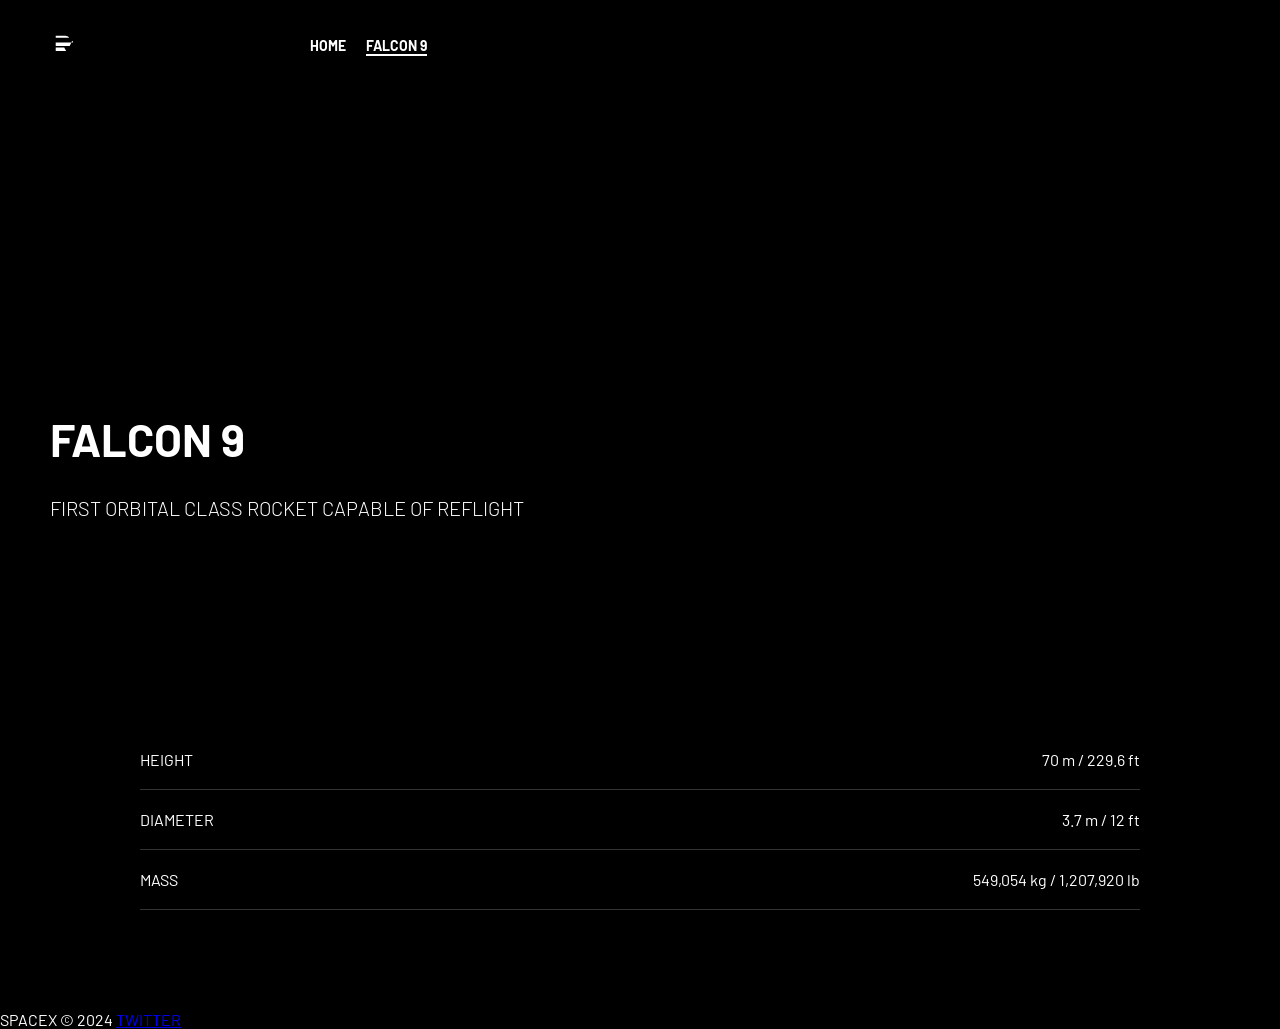
==== falcon9.html @ 59eea090 "Apr 22, 2026, 11:48 PM" ====
<!DOCTYPE html>
<html lang="vi">
<head>
    <meta charset="UTF-8">
    <meta name="viewport" content="width=device-width, initial-scale=1.0">
    <title>SpaceX - Falcon 9</title>
    <link href="https://fonts.googleapis.com/css2?family=Barlow:wght@300;400;700&display=swap" rel="stylesheet">
    <link rel="stylesheet" href="style.css">
</head>
<body>
    <header class="main-header" style="background: rgba(0,0,0,0.8);">
        <div class="logo">
            <a href="index.html">
                <svg viewBox="0 0 400 50" style="width: 210px; fill: #fff;"><path d="M37.5,30.5H10.9v-6.6h33.4c-0.4-1.3-1.1-2.4-2.1-3.3L37.5,30.5z M10.9,14.6h25.4c-1.5-2.2-4.1-3.6-7.1-3.6H10.9v6.6H10.9z M30.7,40.1H10.9v-6.6h16.2L30.7,40.1z"></path></svg>
            </a>
        </div>
        <nav>
            <ul class="menu">
                <li><a href="index.html">HOME</a></li>
                <li><a href="falcon9.html" style="border-bottom: 2px solid #fff;">FALCON 9</a></li>
            </ul>
        </nav>
    </header>

    <section class="section-hero" style="background-image: url('https://www.spacex.com/static/images/backgrounds/f9_feature.webp'); height: 70vh;">
        <div class="content">
            <h2>FALCON 9</h2>
            <h4>FIRST ORBITAL CLASS ROCKET CAPABLE OF REFLIGHT</h4>
        </div>
    </section>

    <section class="stats-container" style="padding: 100px 50px; background: #000;">
        <div style="max-width: 1000px; margin: auto;">
            <div class="stat-item" style="display: flex; justify-content: space-between; border-bottom: 1px solid #333; padding: 20px 0;">
                <span>HEIGHT</span>
                <span>70 m / 229.6 ft</span>
            </div>
            <div class="stat-item" style="display: flex; justify-content: space-between; border-bottom: 1px solid #333; padding: 20px 0;">
                <span>DIAMETER</span>
                <span>3.7 m / 12 ft</span>
            </div>
            <div class="stat-item" style="display: flex; justify-content: space-between; border-bottom: 1px solid #333; padding: 20px 0;">
                <span>MASS</span>
                <span>549,054 kg / 1,207,920 lb</span>
            </div>
        </div>
    </section>

    <footer class="main-footer">
        <div class="footer-links">
            <span>SPACEX © 2024</span>
            <a href="#">TWITTER</a>
        </div>
    </footer>
</body>
</html>
---- style.css ----
/* Thiết lập cơ bản cho tất cả các phần tử */
* {
    margin: 0; /* Loại bỏ lề mặc định */
    padding: 0; /* Loại bỏ khoảng đệm mặc định */
    box-sizing: border-box; /* Tính toán kích thước bao gồm cả padding và border */
    font-family: 'Barlow', sans-serif; /* Sử dụng font chữ Barlow */
    scroll-behavior: smooth; /* Cuộn mượt khi nhấn vào các liên kết nội bộ (anchor links) */
}

body {
    background-color: #000; /* Nền màu đen */
    color: #fff; /* Chữ màu trắng */
    overflow-x: hidden; /* Ngăn chặn cuộn ngang */
}

/* Cấu hình cuộn hít (Scroll Snapping) */
.snap-container {
    scroll-snap-type: y mandatory; /* Bắt buộc cuộn hít theo chiều dọc */
    height: 100vh; /* Chiều cao bằng toàn bộ khung nhìn trình duyệt */
    overflow-y: scroll; /* Cho phép cuộn dọc */
}

/* Thanh menu chính (Header) */
.main-header {
    position: fixed; /* Cố định menu ở đầu trang khi cuộn */
    top: 0;
    left: 0;
    width: 100%;
    padding: 30px 50px;
    display: flex;
    justify-content: flex-start;
    align-items: center;
    z-index: 10; /* Đảm bảo menu nằm trên cùng */
    backdrop-filter: blur(5px); /* Làm mờ hậu cảnh phía sau menu */
    -webkit-backdrop-filter: blur(5px); /* Hỗ trợ trình duyệt Safari */
    background: rgba(0, 0, 0, 0.3); /* Fallback khi không hỗ trợ blur */
    transition: background 0.5s ease; /* Hiệu ứng chuyển đổi màu nền */
}

/* Kích thước logo */
.logo svg {
    width: 210px;
    fill: #fff; /* Màu tô cho logo SVG */
}

nav ul {
    display: flex;
    list-style: none;
    margin-left: 50px;
}

nav ul li a {
    color: #fff;
    text-decoration: none;
    font-weight: bold;
    font-size: 14px;
    margin-right: 20px;
    transition: 0.3s; /* Hiệu ứng khi di chuột vào */
}

nav ul li a:hover {
    opacity: 0.7; /* Làm mờ nhẹ khi hover */
}

/* Các dấu chấm điều hướng bên sườn */
.side-dots {
    position: fixed; /* Luôn cố định một chỗ */
    right: 30px;
    top: 50%;
    transform: translateY(-50%); /* Căn giữa theo chiều dọc */
    display: flex;
    flex-direction: column;
    gap: 15px;
    z-index: 100;
}

/* Hình dáng của dấu chấm */
.dot {
    width: 12px;
    height: 12px;
    border: 2px solid #fff;
    border-radius: 50%;
    transition: 0.3s;
}

/* Trạng thái khi dấu chấm được chọn hoặc hover */
.dot:hover, .dot.active {
    background-color: #fff;
}

/* Cấu hình chung cho các phần (Hero Sections) */
.section-hero {
    position: relative;
    height: 100vh; /* Mỗi phần chiếm hết 1 màn hình */
    scroll-snap-align: start; /* Khi dừng cuộn, phần này sẽ hít vào đỉnh màn hình */
    background-size: cover;
    background-position: center;
    display: flex;
    align-items: flex-end; /* Nội dung nằm dưới cùng bên trái */
    padding: 100px 50px;
    overflow: hidden; /* Cắt bỏ các phần thừa của video */
}

/* Video nền phủ kín phần hero */
.video-bg {
    position: absolute;
    top: 0;
    left: 0;
    width: 100%;
    height: 100%;
    z-index: -1; /* Nằm dưới văn bản */
    object-fit: cover; /* Video luôn phủ kín màn hình mà không bị méo */
}

/* Container chứa chữ */
.content {
    max-width: 500px;
}

.content h4 {
    font-size: 20px;
    font-weight: 300;
    margin-bottom: 10px;
}

.content h2 {
    font-size: 45px;
    font-weight: bold;
    margin-bottom: 30px;
}

/* Thiết kế nút bấm (Button) */
.btn {
    display: inline-block;
    text-decoration: none;
    text-align: center;
    padding: 15px 40px;
    background: transparent;
    color: #fff;
    border: 2px solid #fff;
    font-weight: bold;
    cursor: pointer;
    position: relative;
    overflow: hidden;
    transition: 0.4s;
}

/* Hiệu ứng khi di chuột vào nút: Đổi màu nền sang trắng, chữ sang đen */
.btn:hover {
    background: #fff;
    color: #000;
}

/* Ẩn các phần tử menu di động ở màn hình máy tính */
.menu-btn, .menu-icon {
    display: none;
}

/* Giao diện cho máy tính bảng và điện thoại (dưới 992px) */
@media (max-width: 992px) {
    .main-header {
        justify-content: space-between;
        padding: 20px;
    }

    /* Chuyển menu thành một thanh trượt từ bên phải vào */
    nav {
        position: fixed;
        background-color: #000;
        top: 0;
        right: -100%; /* Ban đầu ẩn menu ngoài màn hình */
        width: 250px;
        height: 100%;
        padding-top: 80px;
        transition: 0.5s; /* Hiệu ứng trượt mượt mà */
    }

    nav ul {
        flex-direction: column; /* Xếp các liên kết theo cột */
        margin-left: 0;
    }

    nav ul li {
        padding: 15px 30px;
        border-bottom: 1px solid #222;
    }

    /* Hiển thị nút Hamburger */
    .menu-icon {
        display: block;
        cursor: pointer;
        z-index: 20;
    }

    /* Tạo hình 3 gạch bằng CSS */
    .navicon {
        background: #fff;
        display: block;
        height: 2px;
        position: relative;
        width: 24px;
    }

    .navicon:before, .navicon:after {
        background: #fff;
        content: '';
        display: block;
        height: 100%;
        position: absolute;
        transition: all .2s ease-out;
        width: 100%;
    }

    .navicon:before { top: 7px; }
    .navicon:after { top: -7px; }

    /* Khi checkbox được tích (click vào icon), đẩy menu vào màn hình */
    .menu-btn:checked ~ nav {
        right: 0;
    }
}
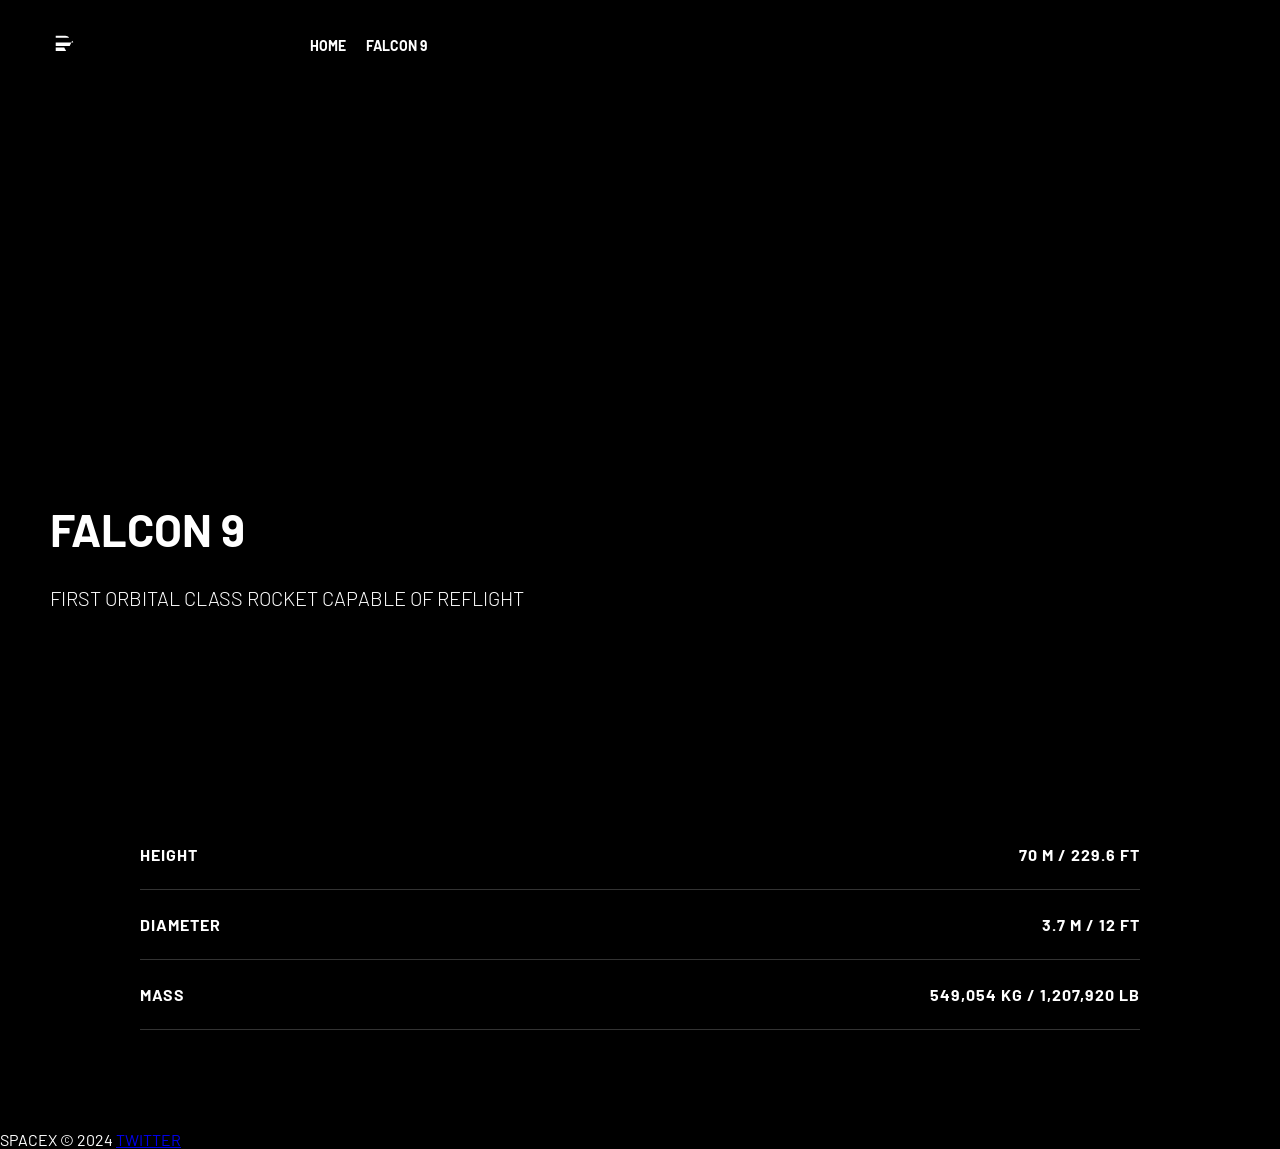
==== commit d589a572: "🚀 Update Falcon 9 page layout, improve navigation links, and add shared styles for stats sections" ====
--- a/falcon9.html
+++ b/falcon9.html
@@ -17,29 +17,29 @@
         <nav>
             <ul class="menu">
                 <li><a href="index.html">HOME</a></li>
-                <li><a href="falcon9.html" style="border-bottom: 2px solid #fff;">FALCON 9</a></li>
+                <li><a href="falcon9.html">FALCON 9</a></li>
             </ul>
         </nav>
     </header>
 
-    <section class="section-hero" style="background-image: url('https://www.spacex.com/static/images/backgrounds/f9_feature.webp'); height: 70vh;">
+    <section class="section-hero" style="background-image: url('https://sxcontent2.spacex.com/images/falcon-9/F9_1.webp'); height: 80vh;">
         <div class="content">
             <h2>FALCON 9</h2>
             <h4>FIRST ORBITAL CLASS ROCKET CAPABLE OF REFLIGHT</h4>
         </div>
     </section>
 
-    <section class="stats-container" style="padding: 100px 50px; background: #000;">
-        <div style="max-width: 1000px; margin: auto;">
-            <div class="stat-item" style="display: flex; justify-content: space-between; border-bottom: 1px solid #333; padding: 20px 0;">
+    <section class="stats-section">
+        <div class="stats-inner">
+            <div class="stat-item">
                 <span>HEIGHT</span>
                 <span>70 m / 229.6 ft</span>
             </div>
-            <div class="stat-item" style="display: flex; justify-content: space-between; border-bottom: 1px solid #333; padding: 20px 0;">
+            <div class="stat-item">
                 <span>DIAMETER</span>
                 <span>3.7 m / 12 ft</span>
             </div>
-            <div class="stat-item" style="display: flex; justify-content: space-between; border-bottom: 1px solid #333; padding: 20px 0;">
+            <div class="stat-item">
                 <span>MASS</span>
                 <span>549,054 kg / 1,207,920 lb</span>
             </div>
--- a/style.css
+++ b/style.css
@@ -219,3 +219,26 @@
         right: 0;
     }
 }
+
+/* Phần thông số kỹ thuật (Stats Section) dùng cho các trang con */
+.stats-section {
+    padding: 100px 50px;
+    background: #000;
+    display: flex;
+    justify-content: center;
+}
+
+.stats-inner {
+    width: 100%;
+    max-width: 1000px;
+}
+
+.stat-item {
+    display: flex;
+    justify-content: space-between;
+    border-bottom: 1px solid #333;
+    padding: 25px 0;
+    font-weight: bold;
+    text-transform: uppercase;
+    letter-spacing: 1px;
+}
